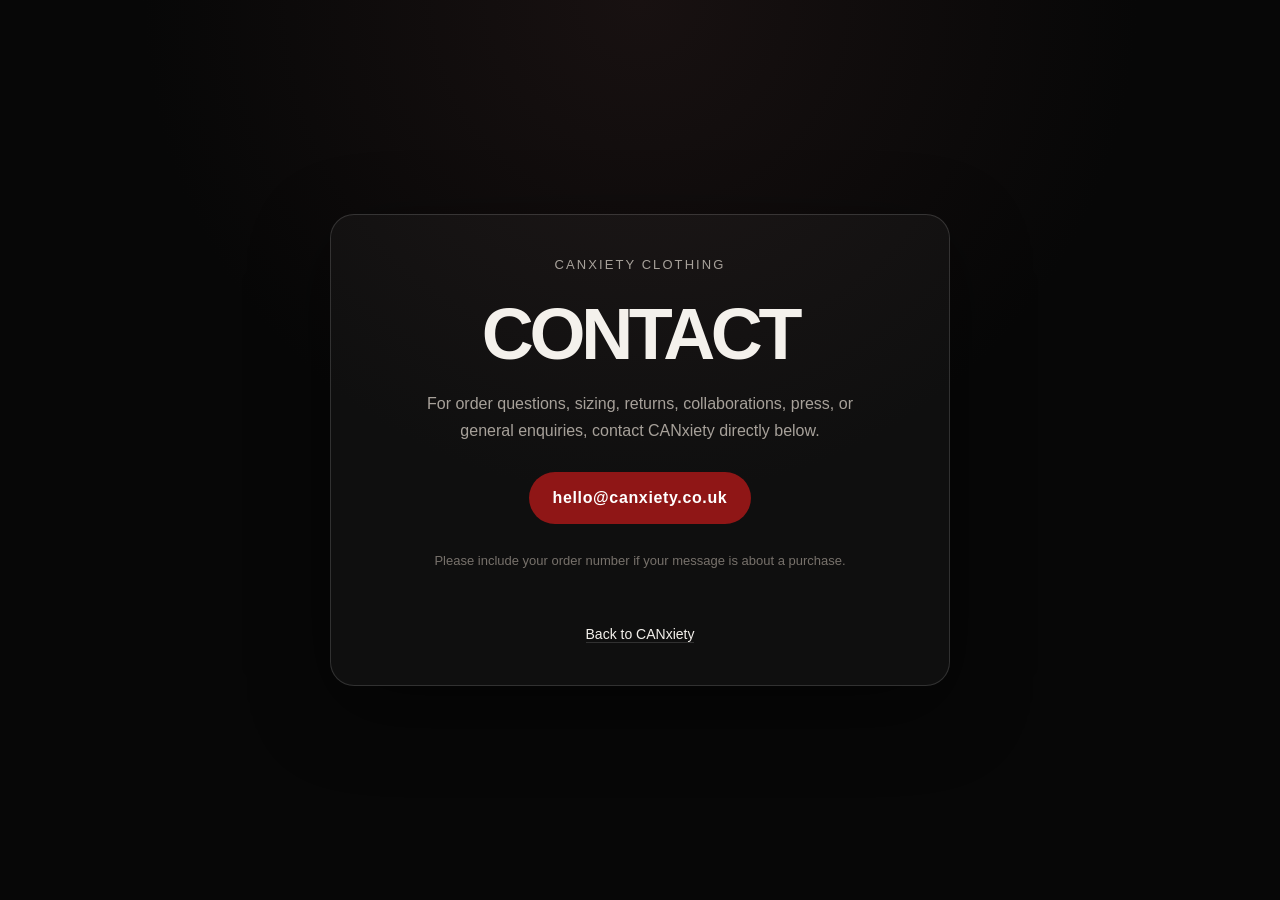
==== contact/index.html @ 089eed12 "Create index.html" ====
<!DOCTYPE html>
<html lang="en-GB">
<head>
  <meta charset="UTF-8" />
  <meta name="viewport" content="width=device-width, initial-scale=1.0" />

  <title>Contact | CANxiety Clothing</title>
  <meta name="description" content="Contact CANxiety Clothing for order questions, sizing, returns, collaborations, press, and general enquiries." />

  <style>
    :root {
      --bg: #070707;
      --text: #f4f1ec;
      --muted: #a7a19a;
      --red: #8f1616;
      --border: rgba(255,255,255,0.14);
    }

    * {
      box-sizing: border-box;
    }

    body {
      margin: 0;
      min-height: 100vh;
      background: radial-gradient(circle at top, #181111 0%, var(--bg) 45%);
      color: var(--text);
      font-family: Arial, Helvetica, sans-serif;
      display: flex;
      align-items: center;
      justify-content: center;
      padding: 24px;
    }

    .contact-card {
      width: 100%;
      max-width: 620px;
      border: 1px solid var(--border);
      border-radius: 24px;
      padding: 42px 30px;
      background: rgba(255,255,255,0.035);
      box-shadow: 0 24px 80px rgba(0,0,0,0.45);
      text-align: center;
    }

    .brand {
      letter-spacing: 0.16em;
      font-size: 13px;
      color: var(--muted);
      margin-bottom: 28px;
    }

    h1 {
      font-size: clamp(38px, 7vw, 72px);
      line-height: 0.95;
      margin: 0 0 22px;
      letter-spacing: -0.06em;
      text-transform: uppercase;
    }

    p {
      color: var(--muted);
      font-size: 16px;
      line-height: 1.7;
      margin: 0 auto 28px;
      max-width: 480px;
    }

    .email {
      display: inline-flex;
      align-items: center;
      justify-content: center;
      min-height: 52px;
      padding: 0 24px;
      border-radius: 999px;
      background: var(--red);
      color: #fff;
      text-decoration: none;
      font-weight: 700;
      letter-spacing: 0.04em;
      transition: transform 0.2s ease, opacity 0.2s ease;
    }

    .email:hover {
      transform: translateY(-2px);
      opacity: 0.9;
    }

    .small {
      margin-top: 26px;
      font-size: 13px;
      color: #77716b;
    }

    .back {
      display: inline-block;
      margin-top: 26px;
      color: var(--text);
      text-decoration: none;
      border-bottom: 1px solid var(--border);
      font-size: 14px;
    }

    .back:hover {
      border-color: var(--red);
    }
  </style>
</head>

<body>
  <main class="contact-card">
    <div class="brand">CANXIETY CLOTHING</div>

    <h1>Contact</h1>

    <p>
      For order questions, sizing, returns, collaborations, press, or general enquiries,
      contact CANxiety directly below.
    </p>

    <a class="email" href="mailto:hello@canxiety.co.uk?subject=CANxiety%20Enquiry">
      hello@canxiety.co.uk
    </a>

    <p class="small">
      Please include your order number if your message is about a purchase.
    </p>

    <a class="back" href="/">Back to CANxiety</a>
  </main>
</body>
</html>
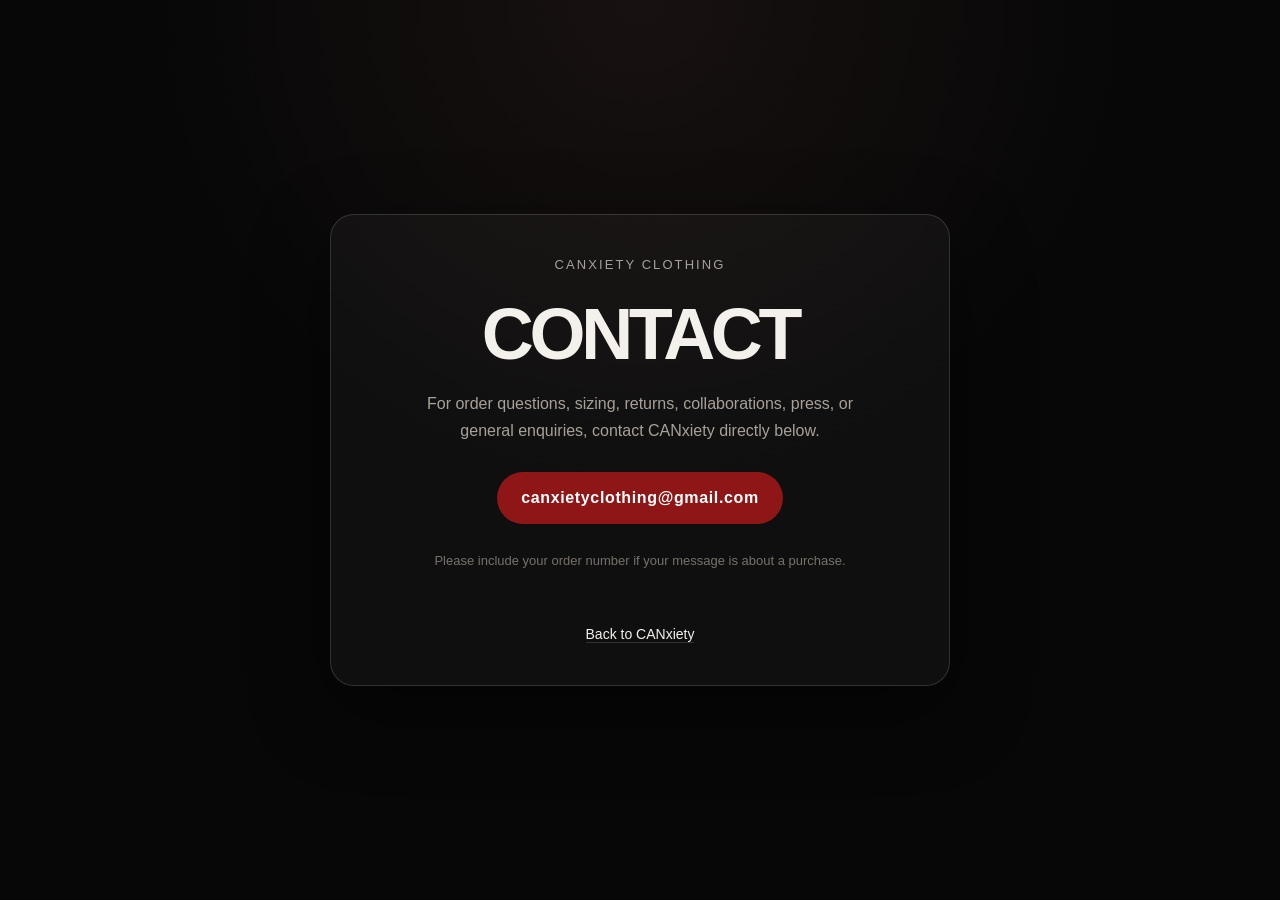
==== commit 1a879665: "Update index.html" ====
--- a/contact/index.html
+++ b/contact/index.html
@@ -118,8 +118,8 @@
       contact CANxiety directly below.
     </p>
 
-    <a class="email" href="mailto:hello@canxiety.co.uk?subject=CANxiety%20Enquiry">
-      hello@canxiety.co.uk
+    <a class="email" href="mailto:canxietyclothing@gmail.com?subject=CANxiety%20Enquiry">
+      canxietyclothing@gmail.com
     </a>
 
     <p class="small">
